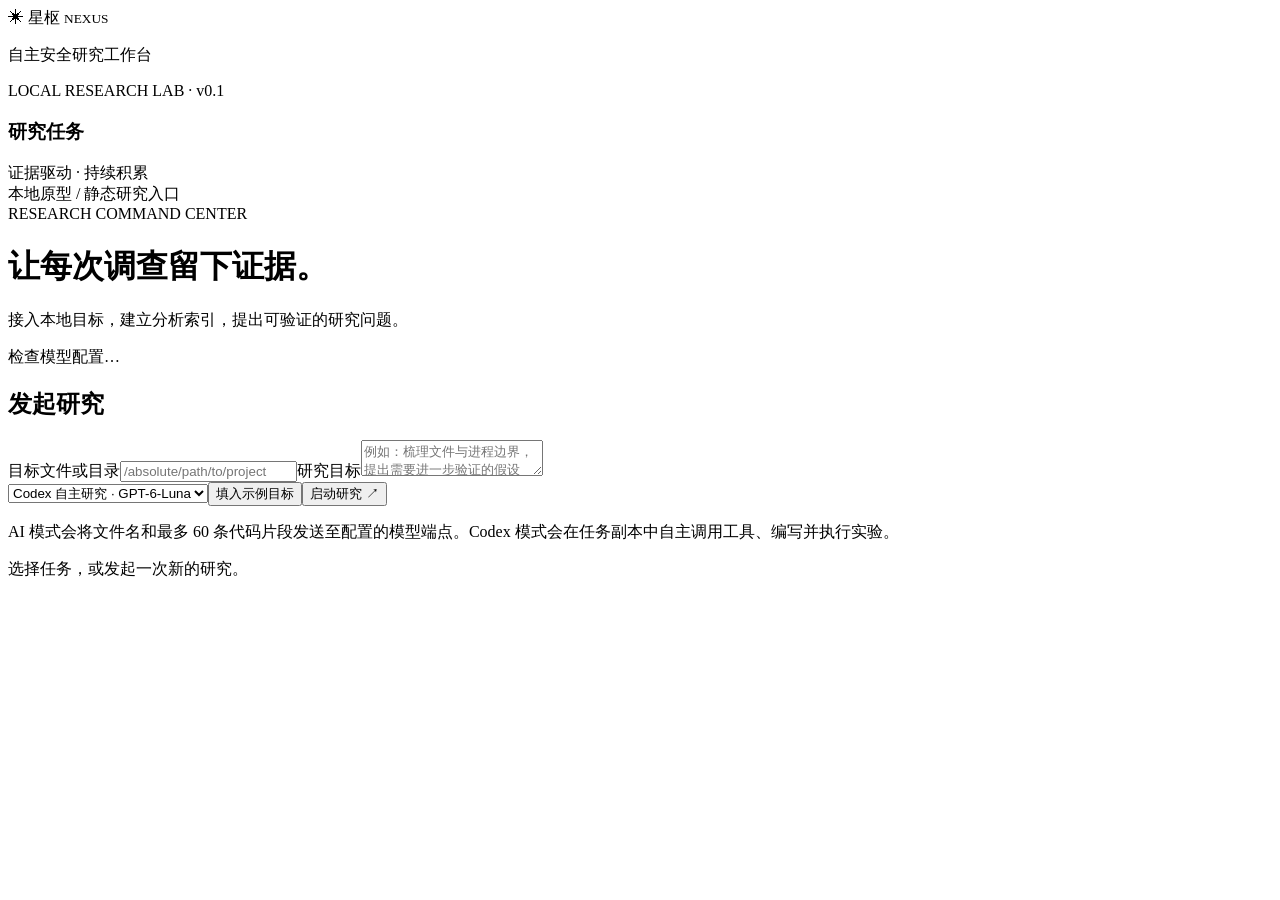
==== static/index.html @ bad03caf "Add Nexus research workbench with Codex agent and analysis adapters" ====
<!doctype html><html lang="zh-CN"><head><meta charset="utf-8"><meta name="viewport" content="width=device-width,initial-scale=1"><title>星枢 · Nexus</title><link rel="stylesheet" href="/style.css"></head><body>
<aside><div class="brand">✳ 星枢 <small>NEXUS</small></div><p>自主安全研究工作台</p><div class="badge">LOCAL RESEARCH LAB · v0.1</div><h3>研究任务</h3><div id="tasks"></div><footer>证据驱动 · 持续积累<br>本地原型 / 静态研究入口</footer></aside>
<main><header><div><span class="eyebrow">RESEARCH COMMAND CENTER</span><h1>让每次调查留下证据。</h1><p>接入本地目标，建立分析索引，提出可验证的研究问题。</p></div><span id="model" class="badge">检查模型配置…</span></header>
<section class="panel"><h2>发起研究</h2><form id="form"><label>目标文件或目录<input id="target" required placeholder="/absolute/path/to/project"></label><label>研究目标<textarea id="goal" rows="2" placeholder="例如：梳理文件与进程边界，提出需要进一步验证的假设"></textarea></label><div class="row"><select id="mode"><option value="codex">Codex 自主研究 · GPT-6-Luna</option><option value="local">本地静态分析</option><option value="ai">静态分析 + AI 假设审查</option></select><button type="button" id="demo" class="secondary">填入示例目标</button><button type="submit">启动研究 ↗</button></div><p class="hint">AI 模式会将文件名和最多 60 条代码片段发送至配置的模型端点。Codex 模式会在任务副本中自主调用工具、编写并执行实验。</p></form><p id="error" role="alert"></p></section>
<div id="empty" class="empty">选择任务，或发起一次新的研究。</div><section id="detail" hidden><div class="row titlebar"><h2 id="taskTitle"></h2><span id="status" class="badge"></span><button id="cancel" class="secondary">取消任务</button><a id="report" target="_blank">Markdown 报告 ↗</a><a id="export" target="_blank">JSON ↗</a></div><div id="metrics" class="metrics"></div><div class="columns"><section class="panel"><h2>研究轨迹</h2><div id="events"></div><h3>模型审查</h3><p id="ai"></p></section><section class="panel"><h2>研究假设 <small>含实验结论，待复核</small></h2><div id="hypotheses"></div></section></div><section class="panel"><h2>证据索引</h2><div id="evidence"></div></section><section class="panel"><h2>实验产物</h2><div id="artifacts"></div></section><section class="panel"><h2>目标资产</h2><div id="files"></div><p id="limits" class="hint"></p></section></section>
</main><script src="/app.js"></script></body></html>
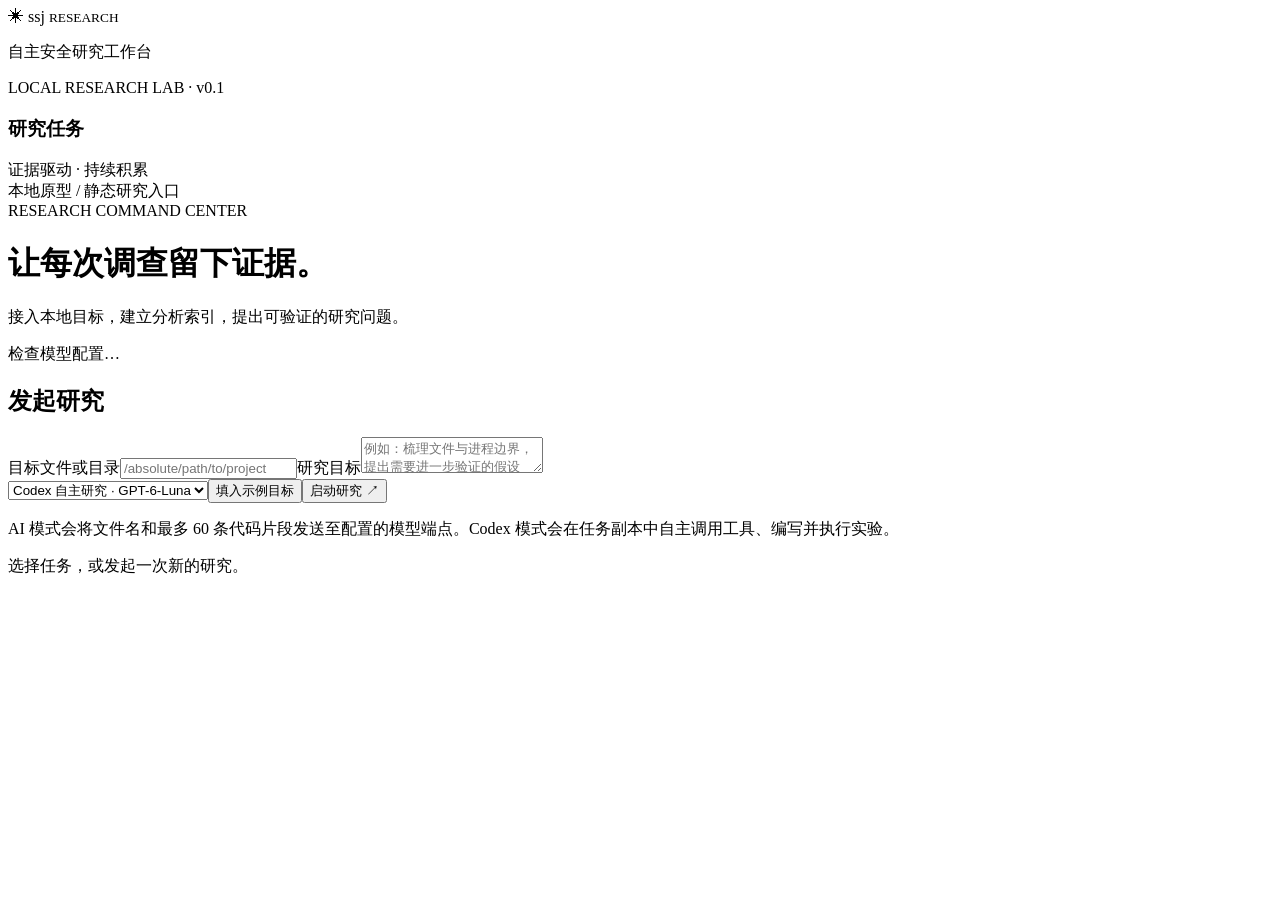
==== commit 14fd00d9: "Build ssj multi-agent workflow with configurable static analysis tools" ====
--- a/static/index.html
+++ b/static/index.html
@@ -1,5 +1,5 @@
-<!doctype html><html lang="zh-CN"><head><meta charset="utf-8"><meta name="viewport" content="width=device-width,initial-scale=1"><title>星枢 · Nexus</title><link rel="stylesheet" href="/style.css"></head><body>
-<aside><div class="brand">✳ 星枢 <small>NEXUS</small></div><p>自主安全研究工作台</p><div class="badge">LOCAL RESEARCH LAB · v0.1</div><h3>研究任务</h3><div id="tasks"></div><footer>证据驱动 · 持续积累<br>本地原型 / 静态研究入口</footer></aside>
+<!doctype html><html lang="zh-CN"><head><meta charset="utf-8"><meta name="viewport" content="width=device-width,initial-scale=1"><title>ssj</title><link rel="stylesheet" href="/style.css"></head><body>
+<aside><div class="brand">✳ ssj <small>RESEARCH</small></div><p>自主安全研究工作台</p><div class="badge">LOCAL RESEARCH LAB · v0.1</div><h3>研究任务</h3><div id="tasks"></div><footer>证据驱动 · 持续积累<br>本地原型 / 静态研究入口</footer></aside>
 <main><header><div><span class="eyebrow">RESEARCH COMMAND CENTER</span><h1>让每次调查留下证据。</h1><p>接入本地目标，建立分析索引，提出可验证的研究问题。</p></div><span id="model" class="badge">检查模型配置…</span></header>
 <section class="panel"><h2>发起研究</h2><form id="form"><label>目标文件或目录<input id="target" required placeholder="/absolute/path/to/project"></label><label>研究目标<textarea id="goal" rows="2" placeholder="例如：梳理文件与进程边界，提出需要进一步验证的假设"></textarea></label><div class="row"><select id="mode"><option value="codex">Codex 自主研究 · GPT-6-Luna</option><option value="local">本地静态分析</option><option value="ai">静态分析 + AI 假设审查</option></select><button type="button" id="demo" class="secondary">填入示例目标</button><button type="submit">启动研究 ↗</button></div><p class="hint">AI 模式会将文件名和最多 60 条代码片段发送至配置的模型端点。Codex 模式会在任务副本中自主调用工具、编写并执行实验。</p></form><p id="error" role="alert"></p></section>
 <div id="empty" class="empty">选择任务，或发起一次新的研究。</div><section id="detail" hidden><div class="row titlebar"><h2 id="taskTitle"></h2><span id="status" class="badge"></span><button id="cancel" class="secondary">取消任务</button><a id="report" target="_blank">Markdown 报告 ↗</a><a id="export" target="_blank">JSON ↗</a></div><div id="metrics" class="metrics"></div><div class="columns"><section class="panel"><h2>研究轨迹</h2><div id="events"></div><h3>模型审查</h3><p id="ai"></p></section><section class="panel"><h2>研究假设 <small>含实验结论，待复核</small></h2><div id="hypotheses"></div></section></div><section class="panel"><h2>证据索引</h2><div id="evidence"></div></section><section class="panel"><h2>实验产物</h2><div id="artifacts"></div></section><section class="panel"><h2>目标资产</h2><div id="files"></div><p id="limits" class="hint"></p></section></section>
